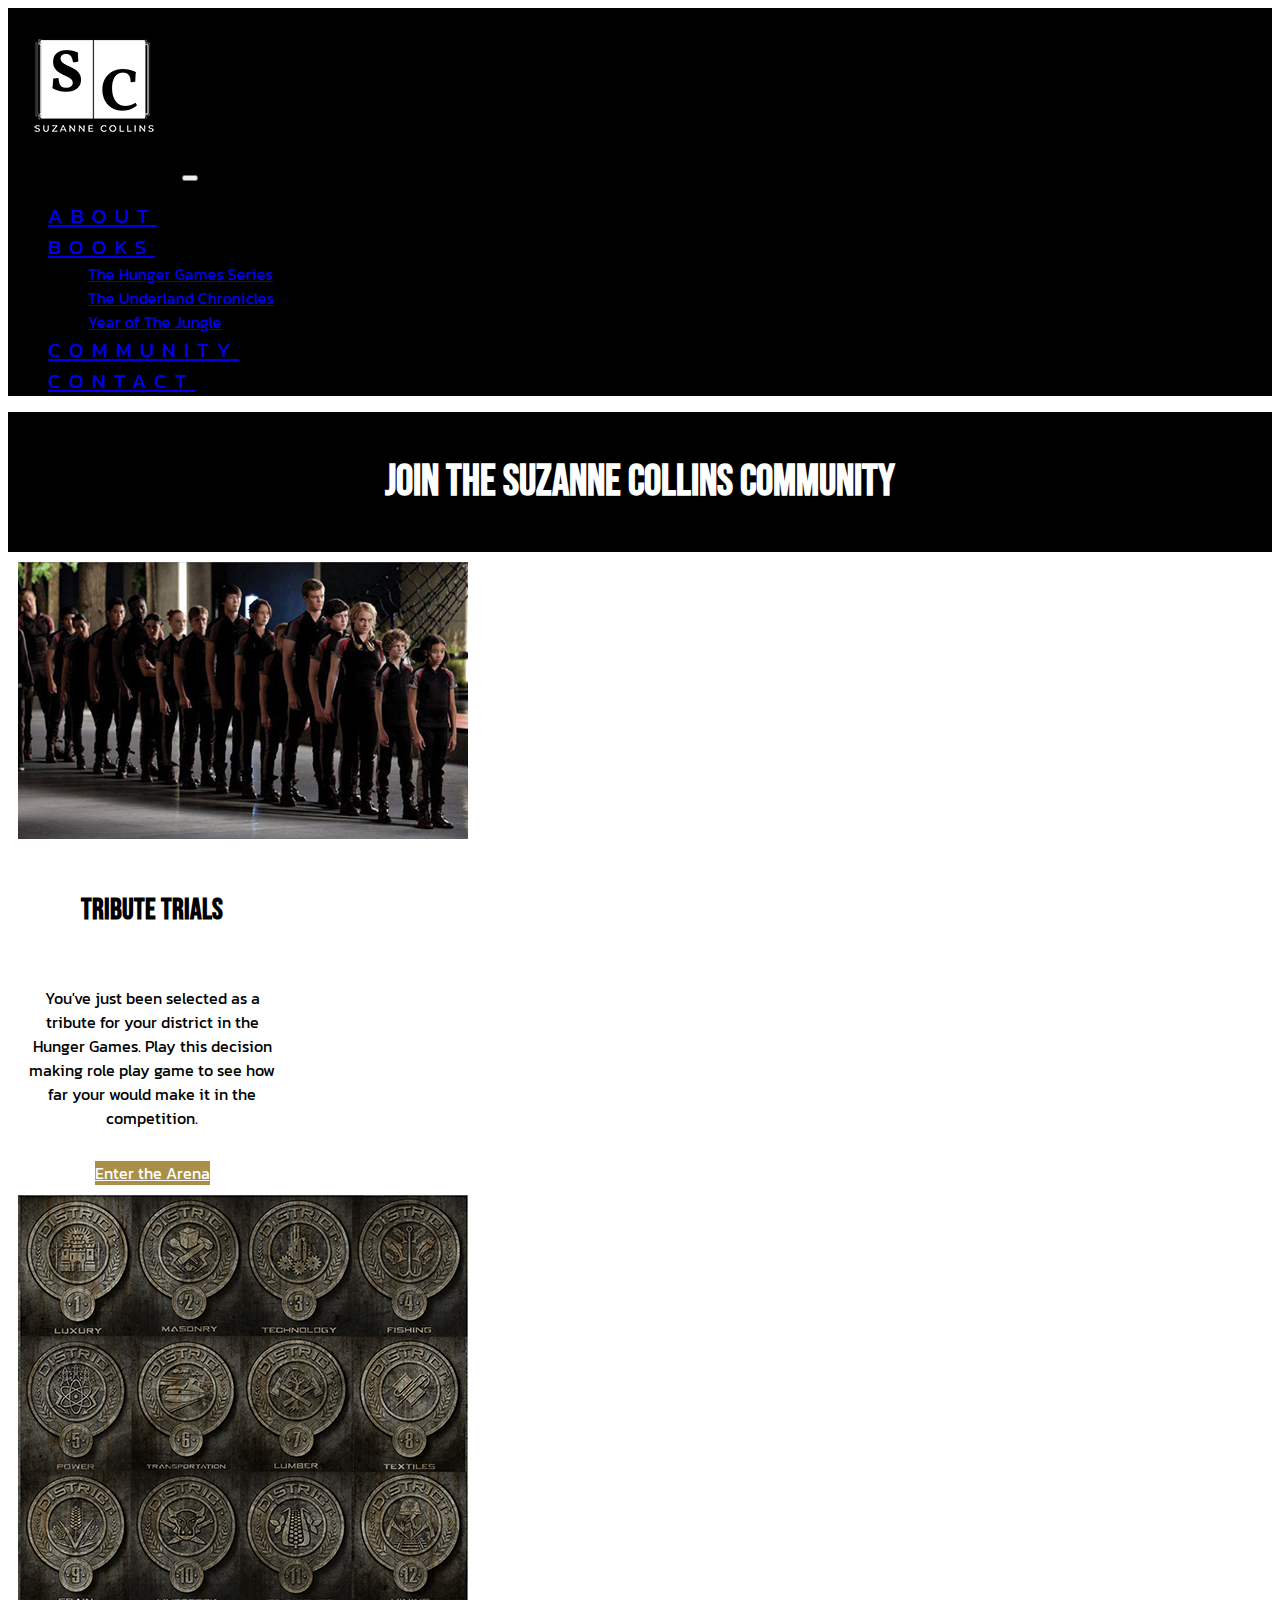
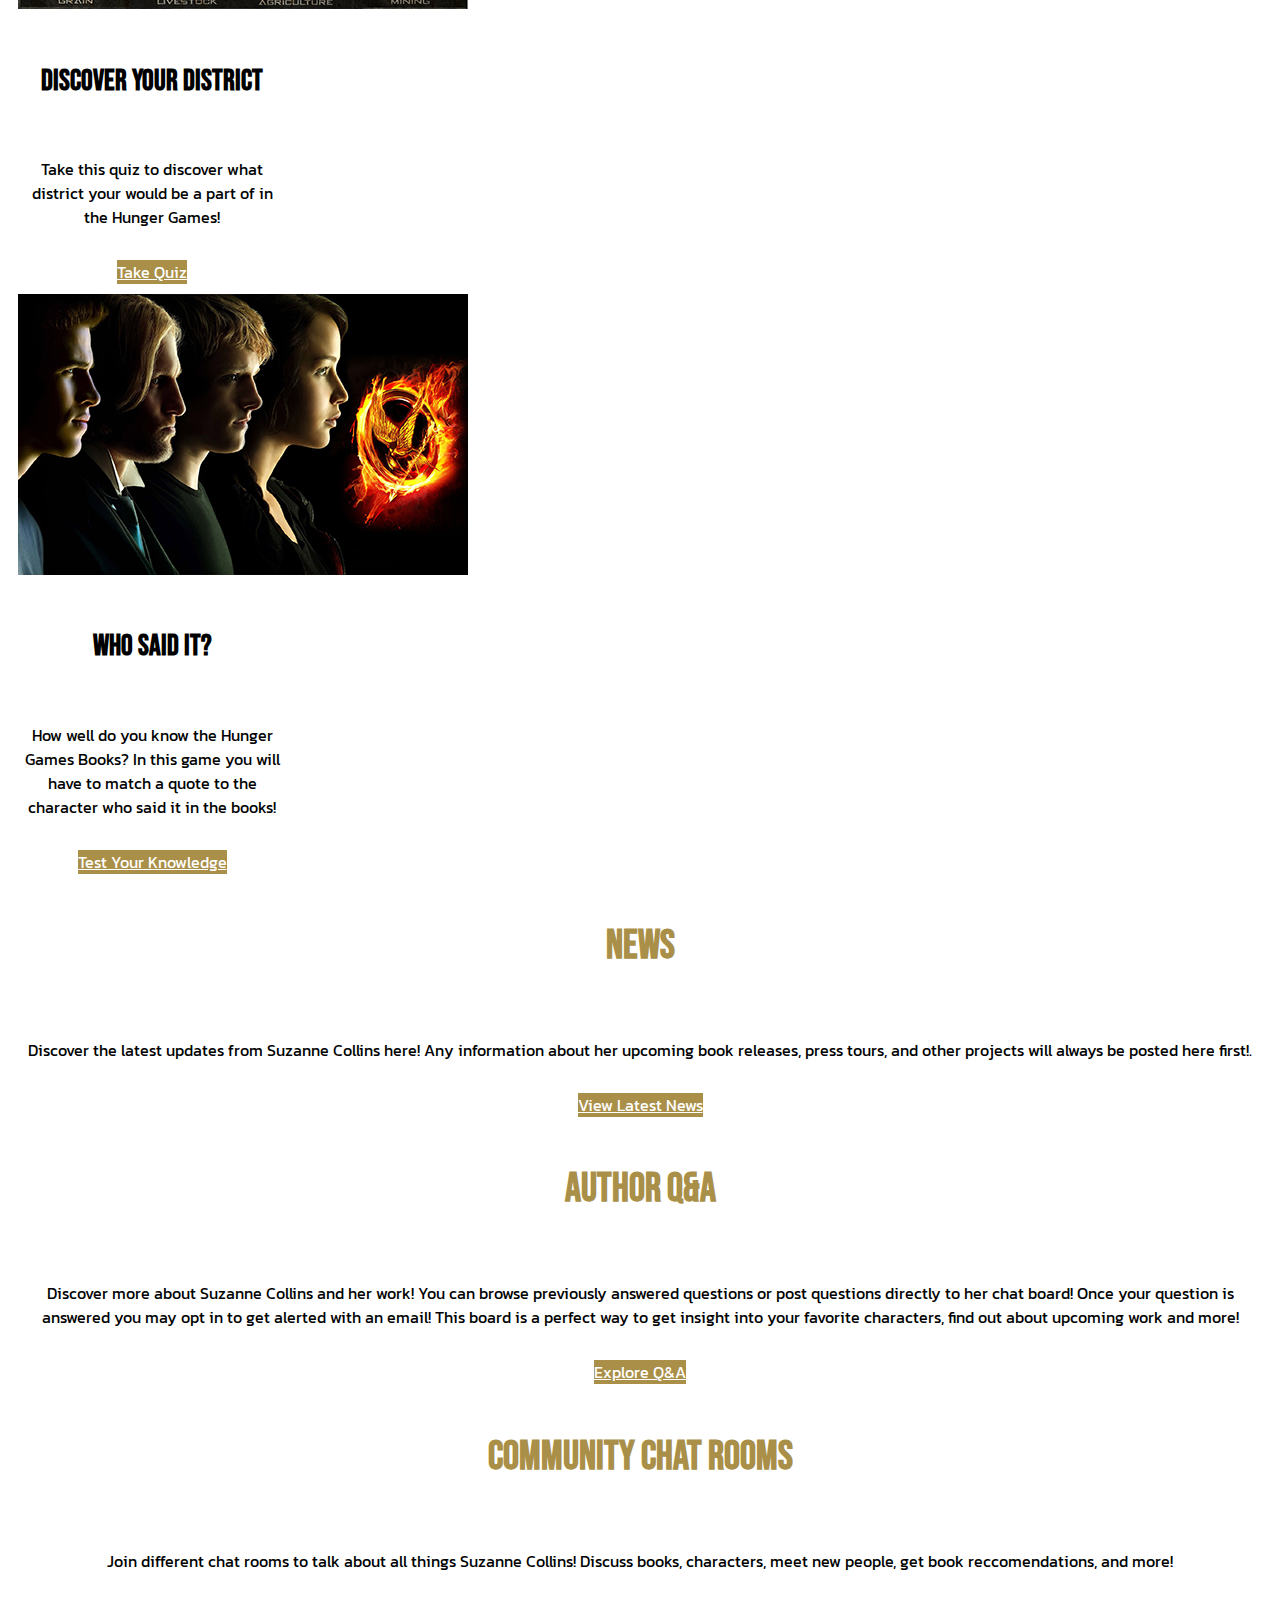
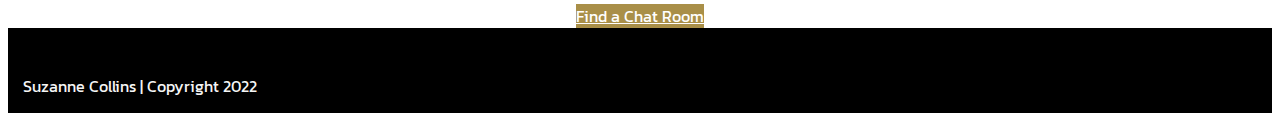
==== community.html @ 0bd838ed "Add files via upload" ====
<!doctype html>
<html lang="en">
	<head>
		<meta charset="UTF-8">
		<meta name="description" content="Suzanne Collins Website">
	  <meta name="author" content="Natalie Williams">
		<meta name="viewport" content="width=device-width, initial-scale=1.0">
		<title>Suzanne Collins</title>

		<!-- Bootstrap v5.0.0-beta3 -->
		<link href="https://cdn.jsdelivr.net/npm/bootstrap@5.0.0-beta3/dist/css/bootstrap.min.css" rel="stylesheet" integrity="sha384-eOJMYsd53ii+scO/bJGFsiCZc+5NDVN2yr8+0RDqr0Ql0h+rP48ckxlpbzKgwra6" crossorigin="anonymous">
    	<script src="https://cdn.jsdelivr.net/npm/bootstrap@5.0.0-beta3/dist/js/bootstrap.bundle.min.js" integrity="sha384-JEW9xMcG8R+pH31jmWH6WWP0WintQrMb4s7ZOdauHnUtxwoG2vI5DkLtS3qm9Ekf" crossorigin="anonymous"></script>
		<link href="css/custom.css" rel="stylesheet" type="text/css" media="screen">
        <link rel="preconnect" href="https://fonts.googleapis.com">
        <link rel="preconnect" href="https://fonts.gstatic.com" crossorigin>
        <link href="https://fonts.googleapis.com/css2?family=Bebas+Neue&family=Kanit:wght@300&display=swap" rel="stylesheet">
        <!--font install-->
    </head>

	<body>
        <nav class="navbar navbar-expand-lg navbar-dark">
            <div class="container-fluid">
                <a class="navbar-brand" href="home.html"><img src="images/S-2.png" alt="Suzanne Collins Logo"></a>
                <button class="navbar-toggler" type="button" data-bs-toggle="collapse" data-bs-target="#navbarNavDropdown" aria-controls="navbarNavDropdown" aria-expanded="false" aria-label="Toggle navigation">
                  <span class="navbar-toggler-icon"></span>
                </button>
                <div class="collapse navbar-collapse" id="navbarNavDropdown">
                  <ul class="navbar-nav">
                    <li class="nav-item">
                      <a class="nav-link" aria-current="page" href="home.html">About</a>
                    </li>
                    <li class="nav-item dropdown">
                      <a class="nav-link dropdown-toggle" href="#" id="navbarDropdownMenuLink" role="button" data-bs-toggle="dropdown" aria-expanded="false">
                        Books
                      </a>
                      <ul class="dropdown-menu" aria-labelledby="navbarDropdownMenuLink">
                        <li><a class="dropdown-item" href="books.html#hungergames">The Hunger Games Series</a></li>
                        <li><a class="dropdown-item" href="books.html#underland">The Underland Chronicles</a></li>
                        <li><a class="dropdown-item" href="books.html#year">Year of The Jungle</a></li>
                      </ul>
                    </li>
                    <li class="nav-item">
                      <a class="nav-link active" href="community.html">Community</a>
                    </li>
                    <li class="nav-item">
                      <a class="nav-link" href="#">Contact</a>
                    </li>
                  </ul>
                </div>
            </div>
        </nav> <!-- end of navigation -->
        
        <div class="container-fluid">
            <div class="row">
                <div style="background-color:black; color:white; padding:15px;" class="col-md-12">
                    <h1>Join the Suzanne Collins Community</h1>
                </div> 
            </div> <!-- end title row-->
            
            <div class="row">
                <div class="col-md-4">
                    <div class="card" style="width: 18rem;">
                      <img class="card-img-top; img-fluid" src="images/tributes2.jpg" alt="Card image cap">
                      <div style="text-align: center" class="card-body">
                        <h4 class="card-title">Tribute Trials</h4>
                        <p class="card-text">You've just been selected as a tribute for your district in the Hunger Games. Play this decision making role play game to see how far your would make it in the competition.</p>
                        <a href="#" class="btn btn-primary">Enter the Arena</a>
                      </div>
                    </div><!-- end card div -->
                </div> <!--end hungergames game div -->
                
                <div class="col-md-4">
                    <div class="card" style="width: 18rem;">
                      <img class="card-img-top; img-fluid" src="images/districts.png" alt="Card image cap">
                      <div style="text-align: center" class="card-body">
                        <h4 class="card-title">Discover Your District</h4>
                        <p class="card-text">Take this quiz to discover what district your would be a part of in the Hunger Games!</p>
                        <a href="#" class="btn btn-primary">Take Quiz</a>
                      </div>
                    </div><!-- end card div -->
                </div> <!-- end district quiz div -->
                
                
                <div class="col-md-4">
                    <div class="card" style="width: 18rem;">
                      <img class="card-img-top; img-fluid" src="images/characterscard.jpg" alt="Card image cap">
                      <div style="text-align: center" class="card-body">
                        <h4 class="card-title">Who Said It?</h4>
                        <p class="card-text">How well do you know the Hunger Games Books? In this game you will have to match a quote to the character who said it in the books!</p>
                        <a href="#" class="btn btn-primary">Test Your Knowledge</a>
                      </div>
                    </div><!-- end card div -->
                </div> <!-- end book character quiz div -->
            </div> <!-- end interactive content row -->
            
            
            <div class="row">
                <div style="text-align: center" class="col-md-12">
                    <div class="card text-white bg-dark">
                      <div class="card-body">
                        <h2 class="card-title">News</h2>
                        <p class="card-text">Discover the latest updates from Suzanne Collins here! Any information about her upcoming book releases, press tours, and other projects will always be posted here first!.</p>
                        <a href="#" class="btn btn-primary">View Latest News</a>
                      </div>
                    </div>
                </div> 
            </div><!-- end news row-->
            
            <div class="row">
                <div style="text-align: center" class="col-md-12">
                    <div class="card text-white bg-dark">
                      <div class="card-body">
                        <h2 class="card-title">Author Q&A</h2>
                        <p class="card-text">Discover more about Suzanne Collins and her work! You can browse previously answered questions or post questions directly to her chat board! Once your question is answered you may opt in to get alerted with an email! This board is a perfect way to get insight into your favorite characters, find out about upcoming work and more!</p>
                        <a href="#" class="btn btn-primary">Explore Q&A</a>
                      </div>
                    </div>
                </div>
            </div> <!-- q and a row end -->
    
         
            <div class="row"> 
                <div style="text-align: center" class="col-md-12">
                    <div class="card text-white bg-dark">
                      <div class="card-body">
                        <h2 class="card-title">Community Chat Rooms</h2>
                        <p class="card-text">Join different chat rooms to talk about all things Suzanne Collins! Discuss books, characters, meet new people, get book reccomendations, and more!</p>
                        <a href="#" class="btn btn-primary">Find a Chat Room</a>
                    </div>
                </div>
            </div> <!-- end community chat rooms div -->
        </div> <!-- end container -->
        
        <div class="container-fluid footer">
            <div class="row">
                <div class="col-md-12">
                    <p>Suzanne Collins | Copyright 2022</p>
                </div>
            </div>
        </div> <!-- end footer -->
    </div>
    </body>
</html>
---- css/custom.css ----
@charset "UTF-8";
/* Add your custom CSS declarations below  */


*{
    font-family: 'Bebas Neue', cursive;
    font-family: 'Kanit', sans-serif;
}
.navbar .nav-item:hover .dropdown-menu{ display: block; 
}

h1{
    text-align: center;
    font-family: 'Bebas Neue', cursive;
    font-size: 2.7rem;
}

h2 {
    text-align: center;
    font-family: 'Bebas Neue', cursive;
    font-size:2.5rem;
    padding: 15px;
    color: #A98F48;
}

h3 {
    font-family:'Bebas Neue', cursive;
    padding: 10px;
    font-size:2rem;
    
}

h4 { 
    text-align:center;
    font-family: 'Bebas Neue', cursive;
    font-size: 1.8rem;
}

h5{
    font-size: .8rem;
    padding: 25px;
    font-family: 'Bebas Neue', cursive;
}

.checked {
  color: goldenrod;
}

.footer {
    background-color: black;
    color:whitesmoke;
    padding-top: 10px;
}

.navbar {
    background-color: black;
    font-family: 'Kanit', sans-serif;
}

.nav-link {
    text-transform:uppercase;
    letter-spacing: .5rem;
    text-align: center;
    font-size: 1.3rem;
}


a:hover{
    color: #6B0303!important;
}

.btn-primary {
    text-align: center;
    background-color: #A98F48;
    color:white;
    border-color:white;
}

.btn-primary:hover {
    background-color: black;
    color:white !important;
    border-color:white;
    
}
.btn-danger {
    color: white;
    background-color: #6B0303;
    border-color:white;
    margin-bottom: 15px;
}

.btn-danger:hover {
    background-color:#6B0303;
    border-color: white;
}

.btn-outline-secondary {
    color: whitesmoke;
    border-color: darkred;
}

.btn-outline-secondary:hover {
    background-color: darkred;
    color: white !important;
    border-color: darkred;
}

.btn-secondary {
    background-color: #A98F48;
    color:white;
    border-color:white;
}

.btn-secondary:hover {
    background-color: black;
    color:white !important;
    border-color:white;
}

.btn-dark:hover {
    background-color: #6B0303;
}


img {
    padding: 10px;
}

p {
    padding: 15px;
    padding-top: 20px;
}

.card{
    border-color: #6B0303;
    border-width: thin;
}

.fa-star {
    padding-top: 20px;
}
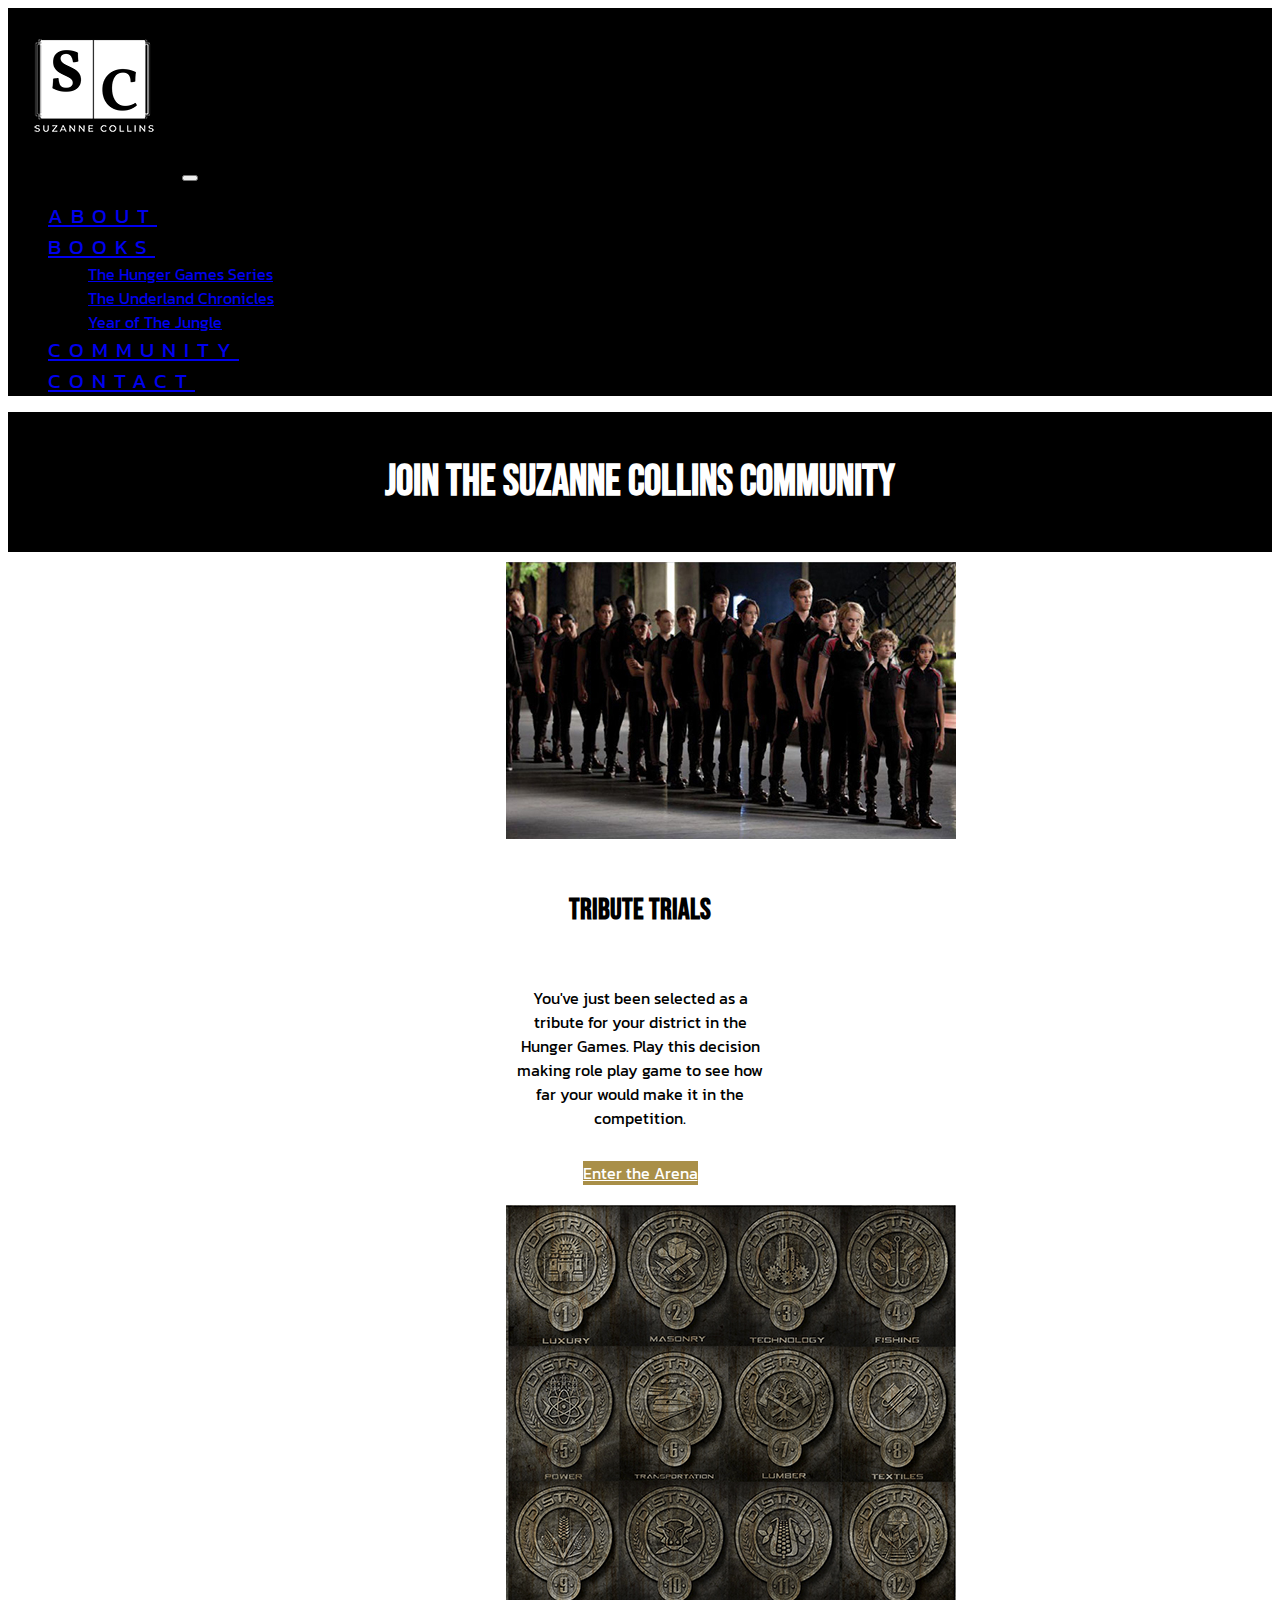
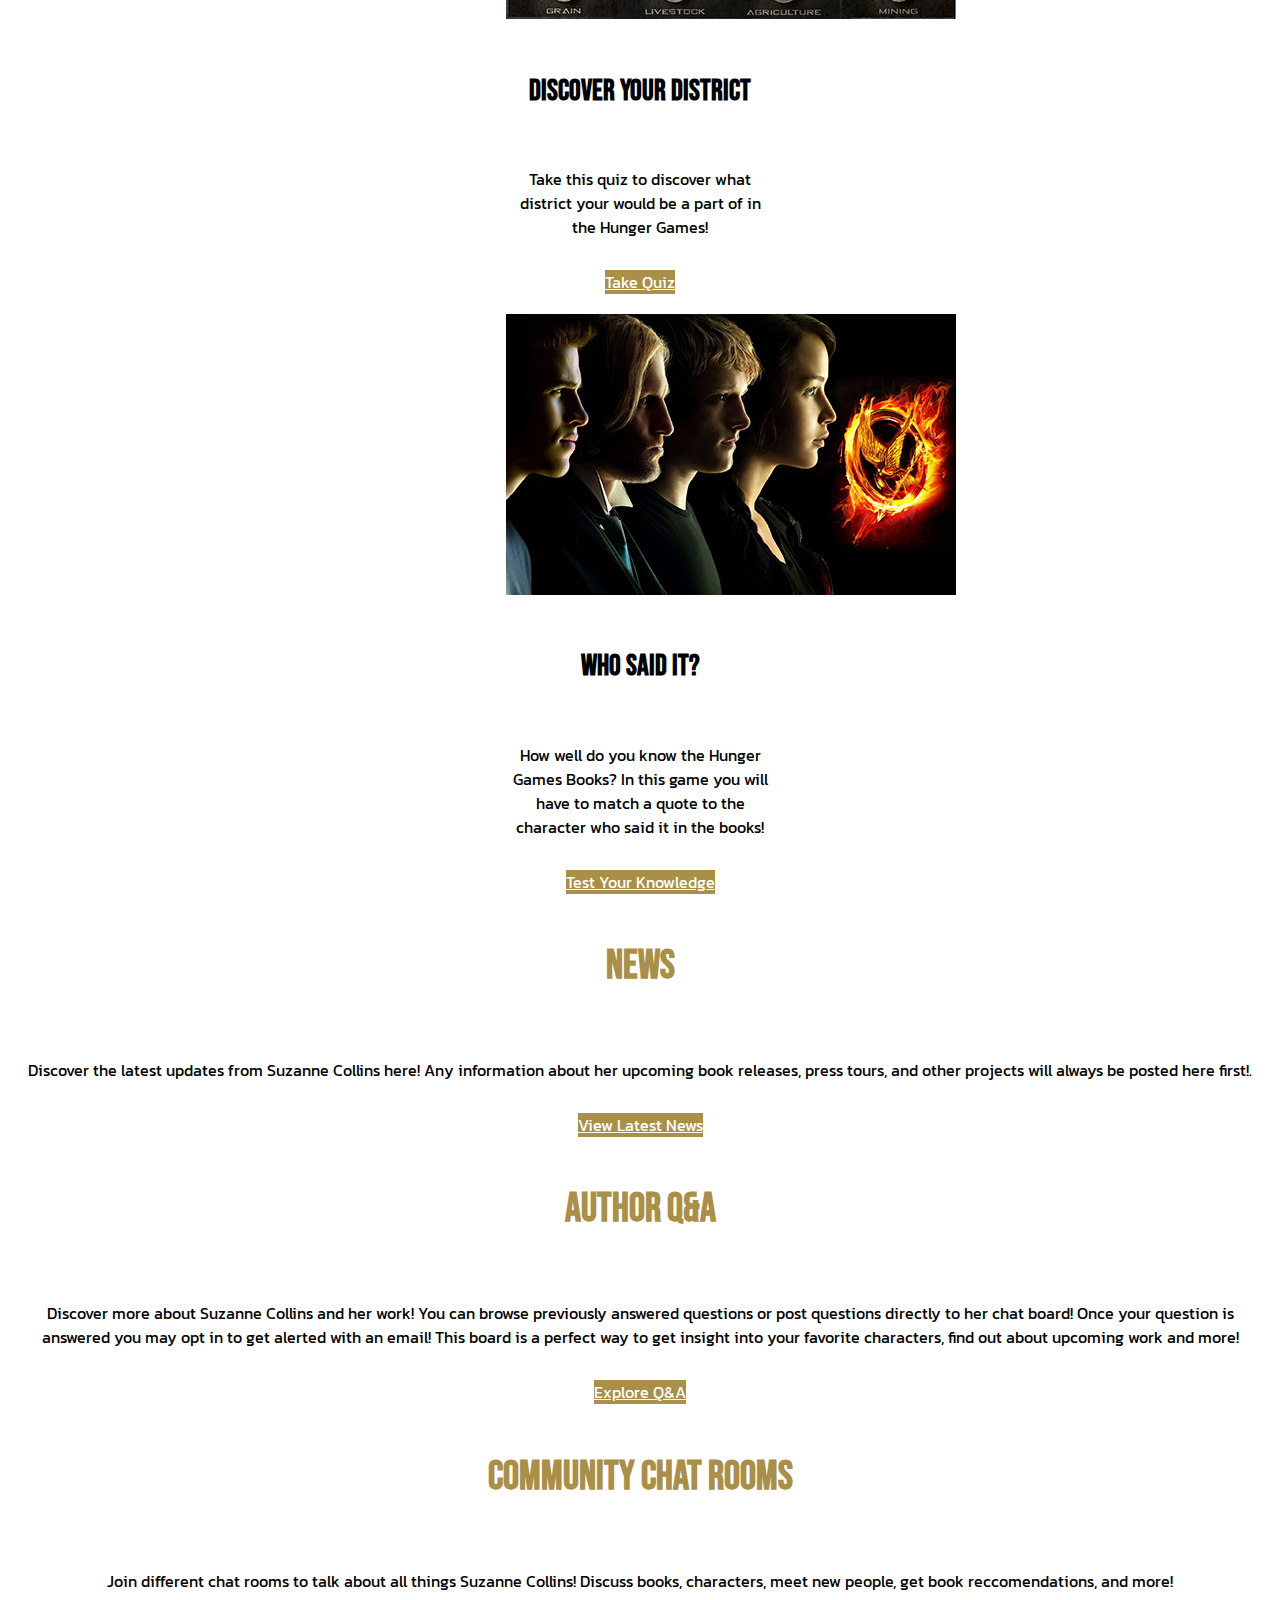
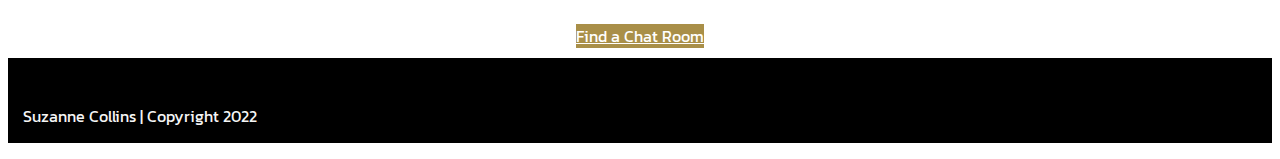
==== commit 0e6a8b81: "Update community.html" ====
--- a/community.html
+++ b/community.html
@@ -131,13 +131,12 @@
             </div> <!-- end community chat rooms div -->
         </div> <!-- end container -->
         
-        <div class="container-fluid footer">
+		 <div class="container-fluid footer">
             <div class="row">
                 <div class="col-md-12">
                     <p>Suzanne Collins | Copyright 2022</p>
                 </div>
             </div>
         </div> <!-- end footer -->
-    </div>
     </body>
 </html>
--- a/css/custom.css
+++ b/css/custom.css
@@ -134,8 +134,11 @@
 .card{
     border-color: #6B0303;
     border-width: thin;
+    margin: 0 auto; /* Added */
+    float: none; /* Added */
+    margin-bottom: 10px; /* Added */
 }
 
 .fa-star {
     padding-top: 20px;
-}+}
